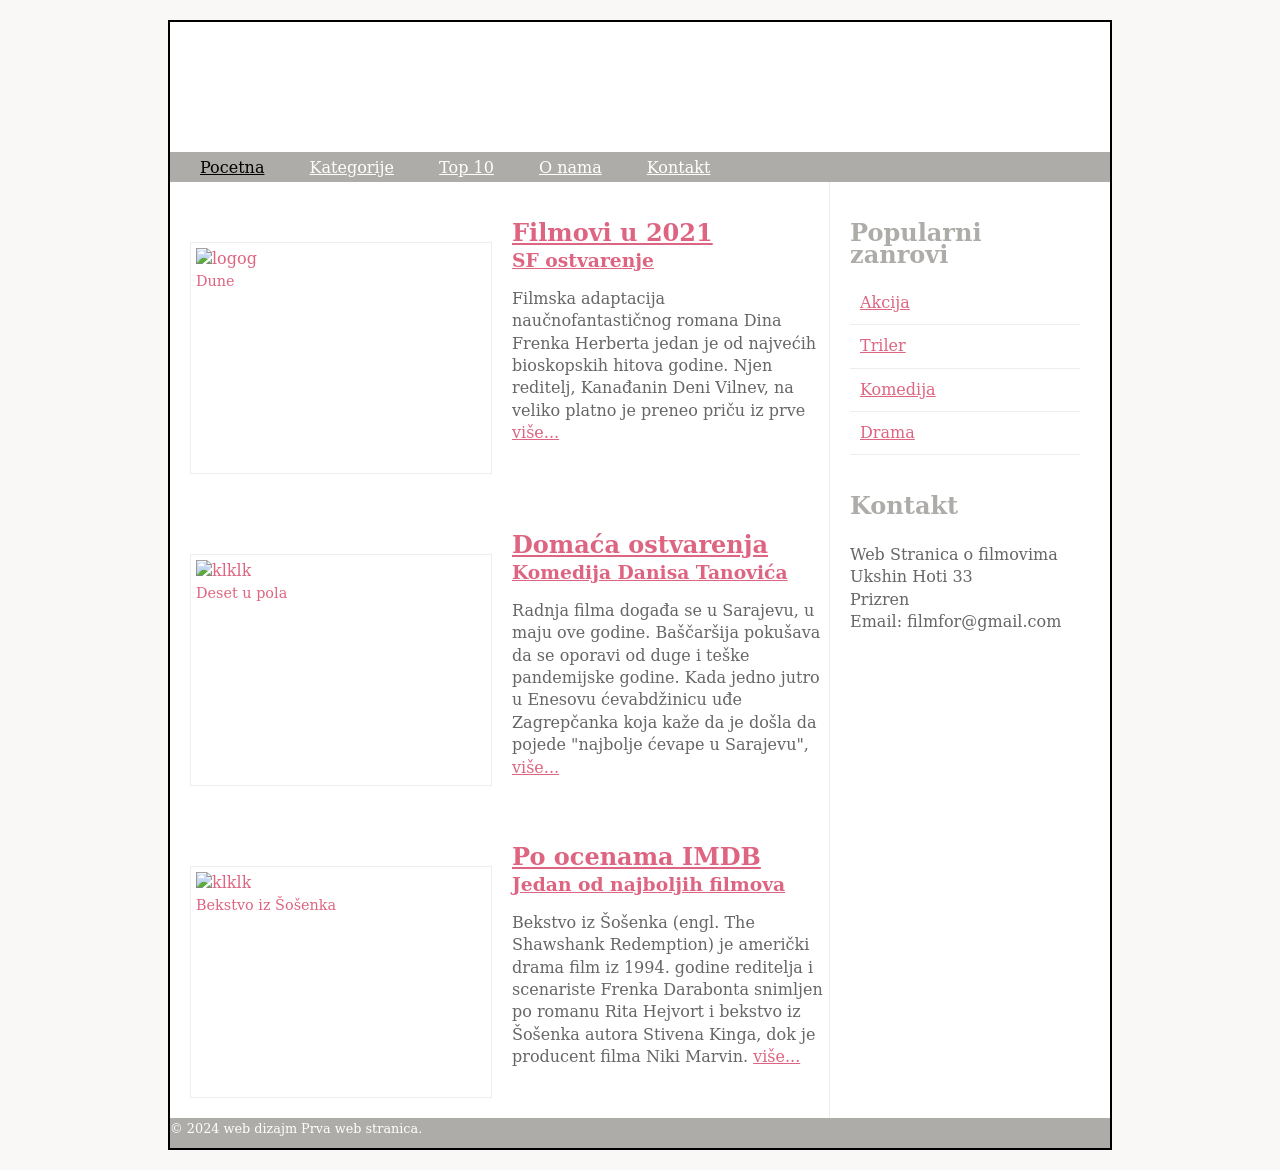
==== index.html @ 5de269fb "Add files via upload" ====
<!doctype html>
<html>
<head>
<meta charset="utf-8">
<title>Filmski forum</title>
	<link href="cssdokument.css" rel="stylesheet" type="text/css" />
</head>
<body>
	<div id="glavna">
	<header>
		<h1>Filmski forum</h1>
		<nav>
		<ul>
			<li><a href="" class="current">Pocetna</a></li>	
			<li> <a href="">Kategorije</a></li>
			<li> <a href="">Top 10</a></li>	
			<li> <a href="" >O nama</a></li>
			<li> <a href="" >Kontakt</a></li>
		</ul>
		</nav>
	</header>
	<div class="levo">
		<article>  
			<!-- Tag <article> </article> kao što sama riječ kaže služi za označavanje 
				nekakvog tekstualno-slikovnog članka. 
				To može biti forum ili blog post, komentar, news ili bilo što drugo. 
				To je najčešće nekakav tekst koji unose različiti autori, 
				a može se postati na druge web sajtove. -->
		<a href="#">
		<figure> <!-- Ako određeni deo dokumenta predstavlja ilustraciju, 
			označavamo ga blok elementom <figure>. 
			Ova ilustracija je najčešće slika (ili više njih), 
			iako može biti i tabela ili čak i običan tekst. 
			Unutar elementa <figure> možemo dodati i tekst koji opisuje ilustraciju. 
			Ovaj tekst se označava kao <figcaption> i po pravilu 
				treba da bude ili prvi ili poslednji HTML element unutar ilustracije. -->
		<img src="images/dune.jpg" alt="logog" width="290" height="190" />
			<figcaption>Dune</figcaption>
		</figure>
			<hgroup> <!-- Ovaj tag služi za grupaciju svih tagova od h1 do h6. -->
			<h2>Filmovi u 2021</h2>
			<h3>SF ostvarenje</h3>
			</hgroup>
		</a>
			<p>Filmska adaptacija naučnofantastičnog romana Dina Frenka Herberta jedan je od najvećih bioskopskih hitova godine. Njen reditelj, Kanađanin Deni Vilnev, na veliko platno je preneo priču iz prve  <a href="">više...</a> </p>
		</article>	
		
		<article>
			<a href="#">
				<figure>
					<img src="images/Desetupola.jpg" width="290" height="190" alt="klklk" />
			<figcaption>Deset u pola</figcaption>
			</figure>
				<hgroup>
			<h2>Domaća ostvarenja</h2>
			<h3>Komedija Danisa Tanovića</h3>
			</hgroup>
			</a>
			<p> Radnja filma događa se u Sarajevu, u maju ove godine. 
				Baščaršija pokušava da se oporavi od duge i teške pandemijske godine. 
				Kada jedno jutro u Enesovu ćevabdžinicu uđe Zagrepčanka 
				koja kaže da je došla da pojede "najbolje ćevape u Sarajevu", 
				<a href="">više...</a></p>
		</article>
		<article>
			<a href="#">
				<figure>
					<img src="images/shawshank.jpg" width="290" height="190" alt="klklk" />
			<figcaption>Bekstvo iz Šošenka</figcaption>
			</figure>
				<hgroup>
			<h2>Po ocenama IMDB</h2>
			<h3>Jedan od najboljih filmova</h3>
			</hgroup>
			</a>
			<p>Bekstvo iz Šošenka (engl. The Shawshank Redemption) je američki drama film iz 1994. godine reditelja i scenariste Frenka Darabonta snimljen po romanu Rita Hejvort i bekstvo iz Šošenka autora Stivena Kinga, dok je producent filma Niki Marvin. <a href="">više...</a></p>
		</article>
	</div>
		<div class="desna">
			<section class="recepti">
				<h2>Popularni zanrovi</h2>
				<a href="">Akcija</a>
				<a href="">Triler</a>
				<a href="">Komedija</a>
				<a href="">Drama</a>
			</section>
			<section>
			<h2>Kontakt</h2>
				<p>Web Stranica o filmovima<br />
				Ukshin Hoti 33<br />
				Prizren <br />
				Email: filmfor@gmail.com</p>
			</section>
		</div>
		<footer>
		&copy; 2024 web dizajm  Prva web stranica.
		</footer>
	</div>
</body>
</html>
---- cssdokument.css ----
@charset "utf-8";
/* CSS Dokument */
header, section, footer, desna, nav, article, figcaption {
	display: block;}
body {
	color: #666666;
	background-color: #f9f8f6;
	background-image: url("images/film.jpg");
	background-position: center;
	font-family: Constantia, "Lucida Bright", "DejaVu Serif", Georgia, "serif";
	line-height: 1.4em;
	margin: 0px;}
#glavna {
	width: 940px;
	margin: 20px auto 20px auto;
	border: 2px solid #000000;
	background-color: #ffffff;
}

header {
	height: 160px;
	background-image: url("images/header.jpg")
}

h1 {
	text-indent: -9999px;
	width: 940px;
	height: 130px;
	margin: 0px;
}

nav, footer {
	clear: both;
	color: #ffffff;
	background-color: #aeaca8;
	height: 30px;
}

nav ul {
	margin: 0px;
	padding: 5px 0px 5px 30px;
}

nav li {
	display: inline;
	margin-right: 40px;
}

nav li a {
	color: #ffffff;
	
}

nav li a:hover, nav li a.current {
	color: #000000;
}

.levo {
	float: left;
	width: 659px;
	border-right: 1px solid #eeeeee;
}

article {
	clear: both;
	overflow: auto;
	width: 100%;
}

hgroup {
	margin-top: 40px;
}

figure {
	float: left;
	width: 290px;
	height: 220px;
	padding: 5px;
	margin: 20px;
	border: 1px solid #eeeeee;
}

figcaption {
	font-size: 90%;
	text-align: left;
}

.desna {
	width: 230px;
	float: left;
	padding: 0px 0px 0px 20px;
}

.desna a {
	display: block;
	padding: 10px;
	border-bottom: 1px solid #eeeeee;
}

.desna a:hover {
	color: #985d6a;
	background-color: #efefef;
}

.desna h2 {
	padding: 30px 0px 10px 0px;
	color: #aeaca8;
}

a {
	color: #de6581;
	text-align: none;
}

h1 h2 h3 {
	font-weight: normal;
}

h2 { 
	margin: 10px 0px 5px 0px;
	padding: 0px;
}

h3 {
	margin: 0px 0px 10px 0px;
	color: #de6581;
}

footer {
	font-size: 80%;
}
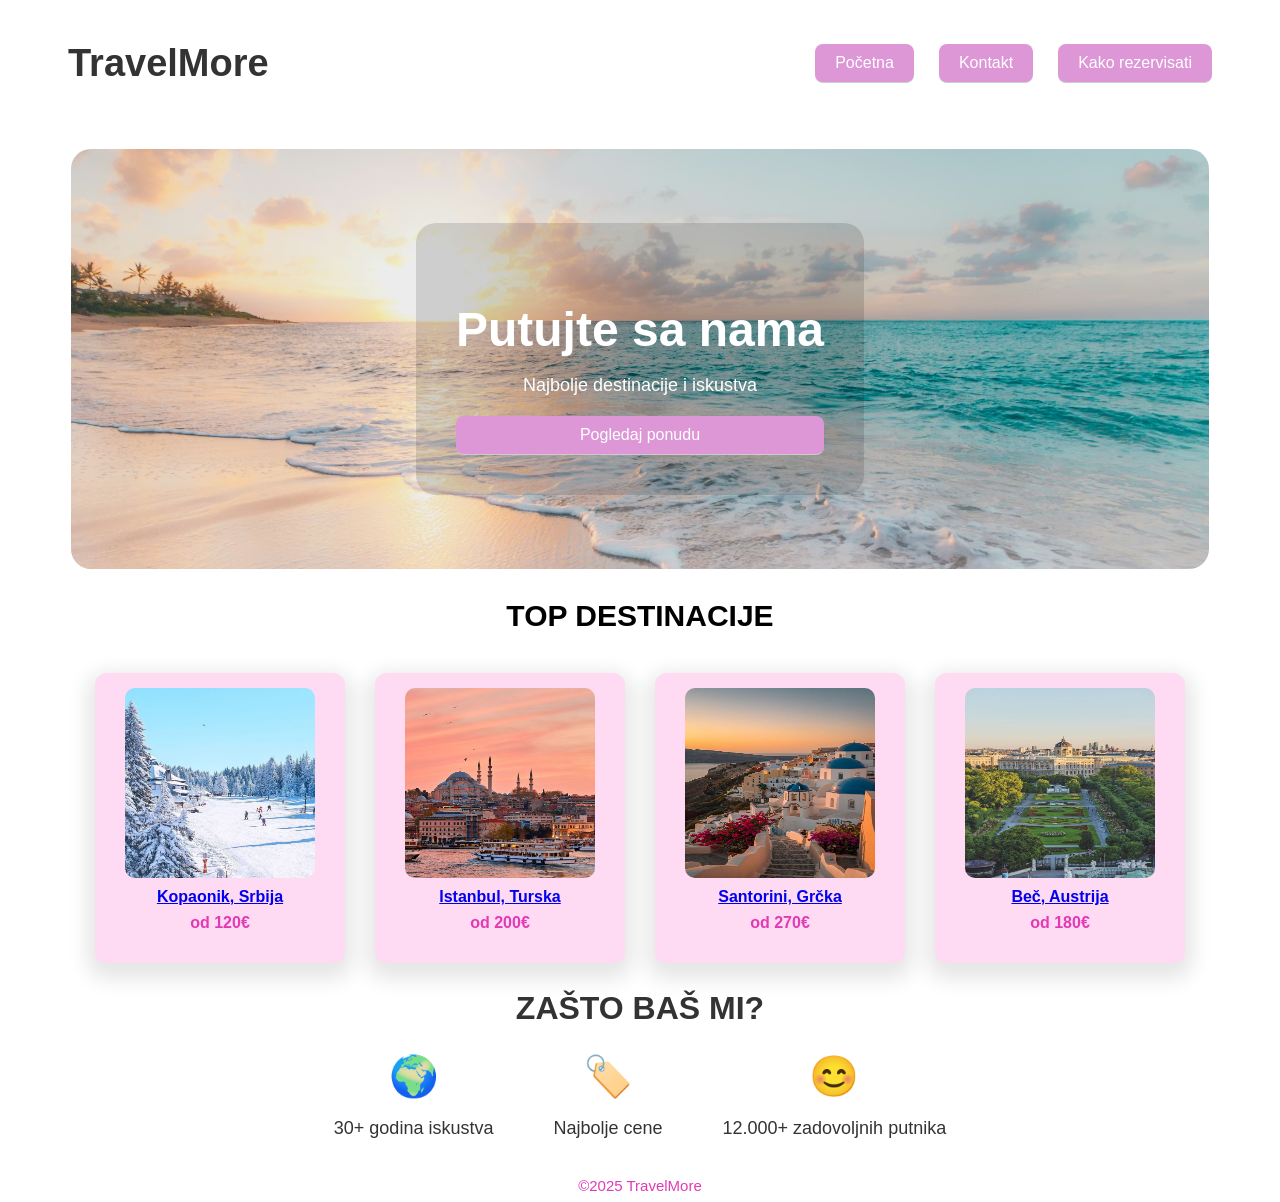
==== commit c05e2fc1: "Add files via upload" ====
--- a/index.html
+++ b/index.html
@@ -1,100 +1,89 @@
-<!doctype html>
 <html>
-<head>
-<meta charset="utf-8">
-<title>Filmski forum</title>
-	<link href="cssdokument.css" rel="stylesheet" type="text/css" />
-</head>
-<body>
-	<div id="glavna">
-	<header>
-		<h1>Filmski forum</h1>
-		<nav>
-		<ul>
-			<li><a href="" class="current">Pocetna</a></li>	
-			<li> <a href="">Kategorije</a></li>
-			<li> <a href="">Top 10</a></li>	
-			<li> <a href="" >O nama</a></li>
-			<li> <a href="" >Kontakt</a></li>
-		</ul>
-		</nav>
-	</header>
-	<div class="levo">
-		<article>  
-			<!-- Tag <article> </article> kao što sama riječ kaže služi za označavanje 
-				nekakvog tekstualno-slikovnog članka. 
-				To može biti forum ili blog post, komentar, news ili bilo što drugo. 
-				To je najčešće nekakav tekst koji unose različiti autori, 
-				a može se postati na druge web sajtove. -->
-		<a href="#">
-		<figure> <!-- Ako određeni deo dokumenta predstavlja ilustraciju, 
-			označavamo ga blok elementom <figure>. 
-			Ova ilustracija je najčešće slika (ili više njih), 
-			iako može biti i tabela ili čak i običan tekst. 
-			Unutar elementa <figure> možemo dodati i tekst koji opisuje ilustraciju. 
-			Ovaj tekst se označava kao <figcaption> i po pravilu 
-				treba da bude ili prvi ili poslednji HTML element unutar ilustracije. -->
-		<img src="images/dune.jpg" alt="logog" width="290" height="190" />
-			<figcaption>Dune</figcaption>
-		</figure>
-			<hgroup> <!-- Ovaj tag služi za grupaciju svih tagova od h1 do h6. -->
-			<h2>Filmovi u 2021</h2>
-			<h3>SF ostvarenje</h3>
-			</hgroup>
-		</a>
-			<p>Filmska adaptacija naučnofantastičnog romana Dina Frenka Herberta jedan je od najvećih bioskopskih hitova godine. Njen reditelj, Kanađanin Deni Vilnev, na veliko platno je preneo priču iz prve  <a href="">više...</a> </p>
-		</article>	
-		
-		<article>
-			<a href="#">
-				<figure>
-					<img src="images/Desetupola.jpg" width="290" height="190" alt="klklk" />
-			<figcaption>Deset u pola</figcaption>
-			</figure>
-				<hgroup>
-			<h2>Domaća ostvarenja</h2>
-			<h3>Komedija Danisa Tanovića</h3>
-			</hgroup>
-			</a>
-			<p> Radnja filma događa se u Sarajevu, u maju ove godine. 
-				Baščaršija pokušava da se oporavi od duge i teške pandemijske godine. 
-				Kada jedno jutro u Enesovu ćevabdžinicu uđe Zagrepčanka 
-				koja kaže da je došla da pojede "najbolje ćevape u Sarajevu", 
-				<a href="">više...</a></p>
-		</article>
-		<article>
-			<a href="#">
-				<figure>
-					<img src="images/shawshank.jpg" width="290" height="190" alt="klklk" />
-			<figcaption>Bekstvo iz Šošenka</figcaption>
-			</figure>
-				<hgroup>
-			<h2>Po ocenama IMDB</h2>
-			<h3>Jedan od najboljih filmova</h3>
-			</hgroup>
-			</a>
-			<p>Bekstvo iz Šošenka (engl. The Shawshank Redemption) je američki drama film iz 1994. godine reditelja i scenariste Frenka Darabonta snimljen po romanu Rita Hejvort i bekstvo iz Šošenka autora Stivena Kinga, dok je producent filma Niki Marvin. <a href="">više...</a></p>
-		</article>
-	</div>
-		<div class="desna">
-			<section class="recepti">
-				<h2>Popularni zanrovi</h2>
-				<a href="">Akcija</a>
-				<a href="">Triler</a>
-				<a href="">Komedija</a>
-				<a href="">Drama</a>
-			</section>
-			<section>
-			<h2>Kontakt</h2>
-				<p>Web Stranica o filmovima<br />
-				Ukshin Hoti 33<br />
-				Prizren <br />
-				Email: filmfor@gmail.com</p>
-			</section>
-		</div>
-		<footer>
-		&copy; 2024 web dizajm  Prva web stranica.
-		</footer>
-	</div>
-</body>
-</html>
+    <head>
+        <meta charset="utf-8">
+        <title>Let's Travel</title>
+            <link href="cssdokument.css" rel="stylesheet" type="text/css"/>
+    </head>
+      <body> 
+        <header class="glavna1">
+        <div class="logo">TravelMore</div>
+             <nav>
+                <ul class="linkovi">
+                    <li><a href="index.html" class="current">Početna</a></li>
+                    <li><a href="kontakt.html">Kontakt</a></li>
+                    <li><a href="rezervacija.html">Kako rezervisati</a></li>
+                </ul>
+             </nav>
+           </header>
+            <section class="prvi">
+              <div class="drugi">
+                <h2>Putujte sa nama</h2>
+                 <p>Najbolje destinacije i iskustva</p>
+                 <a href="ponude.html">Pogledaj ponudu</a>
+              </div>
+             </section>
+              <h2 class="naslov1">TOP DESTINACIJE</h2>
+            <div class="destinacije">
+          <article>
+                  <a href="#">
+                    <figure>
+                        <img src="images/kopaonik.jpg" alt="logog" width="190" height="190"/>
+                        <figcaption>Kopaonik, Srbija</figcaption>
+                    </figure>
+                </a>
+                     <p>od 120€</p>
+            </article>
+            <article>
+                <a href="#">
+                    <figure>
+                        <img src="images/istanbul.jpg" width="190" height="190" alt="ok"/>
+                        <figcaption>Istanbul, Turska</figcaption>
+                    </figure>
+                </a>
+                   <p> od 200€</p>
+            </article>
+            <article>
+                <a href="#">
+                    <figure>
+                    <img src="images/santorini.jpg" width="190" height="190" />
+                    <figcaption>Santorini, Grčka</figcaption>
+                    </figure>
+                </a>
+                <p>od 270€</p>
+            </article>
+             <article>
+                <a href="#">
+                    <figure>
+                        <img src="images/beč.jpg" width="190" height="190" alt="ok"/>
+                        <figcaption>Beč, Austrija</figcaption>
+                    </figure>
+                </a>
+                     <p>od 180€</p>
+            </article>
+         </div>
+          <section class="kraj">
+    <h2>ZAŠTO BAŠ MI?</h2>
+    <div class="opis">
+
+        <div class="opis1">
+            <span>🌍</span>
+            <p>30+ godina iskustva</p>
+        </div>
+
+        <div class="opis1">
+            <span>🏷️</span>
+            <p>Najbolje cene</p>
+        </div>
+
+        <div class="opis1">
+            <span>😊</span>
+            <p>12.000+ zadovoljnih putnika</p>
+        </div>
+
+    </div>
+</section>
+          <footer>
+            &copy;2025 TravelMore
+          </footer>
+      </body>
+</html>        
--- a/cssdokument.css
+++ b/cssdokument.css
@@ -1,131 +1,348 @@
 @charset "utf-8";
-/* CSS Dokument */
-header, section, footer, desna, nav, article, figcaption {
-	display: block;}
-body {
-	color: #666666;
-	background-color: #f9f8f6;
-	background-image: url("images/film.jpg");
-	background-position: center;
-	font-family: Constantia, "Lucida Bright", "DejaVu Serif", Georgia, "serif";
-	line-height: 1.4em;
-	margin: 0px;}
-#glavna {
-	width: 940px;
-	margin: 20px auto 20px auto;
-	border: 2px solid #000000;
-	background-color: #ffffff;
-}
-
-header {
-	height: 160px;
-	background-image: url("images/header.jpg")
-}
-
-h1 {
-	text-indent: -9999px;
-	width: 940px;
-	height: 130px;
-	margin: 0px;
-}
-
-nav, footer {
-	clear: both;
-	color: #ffffff;
-	background-color: #aeaca8;
-	height: 30px;
-}
-
-nav ul {
-	margin: 0px;
-	padding: 5px 0px 5px 30px;
-}
-
-nav li {
-	display: inline;
-	margin-right: 40px;
-}
-
-nav li a {
-	color: #ffffff;
-	
-}
-
-nav li a:hover, nav li a.current {
-	color: #000000;
-}
-
-.levo {
-	float: left;
-	width: 659px;
-	border-right: 1px solid #eeeeee;
-}
-
-article {
-	clear: both;
-	overflow: auto;
-	width: 100%;
-}
-
-hgroup {
-	margin-top: 40px;
-}
-
-figure {
-	float: left;
-	width: 290px;
-	height: 220px;
-	padding: 5px;
-	margin: 20px;
-	border: 1px solid #eeeeee;
-}
-
-figcaption {
-	font-size: 90%;
-	text-align: left;
-}
-
-.desna {
-	width: 230px;
-	float: left;
-	padding: 0px 0px 0px 20px;
-}
-
-.desna a {
-	display: block;
-	padding: 10px;
-	border-bottom: 1px solid #eeeeee;
-}
-
-.desna a:hover {
-	color: #985d6a;
-	background-color: #efefef;
-}
-
-.desna h2 {
-	padding: 30px 0px 10px 0px;
-	color: #aeaca8;
-}
-
-a {
-	color: #de6581;
-	text-align: none;
-}
-
-h1 h2 h3 {
-	font-weight: normal;
-}
-
-h2 { 
-	margin: 10px 0px 5px 0px;
-	padding: 0px;
-}
-
-h3 {
-	margin: 0px 0px 10px 0px;
-	color: #de6581;
+header, section,footer, logo, prvi, drugi, article, nav, figcaption{
+    display: block;
+}
+
+/*Početna*/
+body{
+    background-color: #ffffff;
+    color: #333;
+    font-family: Arial, sans-serif;
+}
+
+.glavna1{
+    display: flex;
+    align-items: center;
+    justify-content: space-between;
+    padding: 20px 60px;
+    background: #fff;
+}
+
+.logo {
+    font-size: 38px;
+    font-weight: bold;
+}
+
+.linkovi{
+   list-style: none;
+   display: flex;
+   gap: 25px;
+}
+
+.linkovi a{
+   display: block;
+   padding: 10px 20px;
+   border-radius: 8px;
+   text-decoration: none;
+   border-bottom: 1px solid #ccc;
+   color: #fff;
+   background-color: #dd97d7;
+}
+
+.linkovi a:hover{
+    color: #fff;
+    background-color: #eb77dd;
+}
+
+.prvi{
+    height: 420px;
+    background-image: url(images/pozadina.avif);
+    background-size: cover;
+    background-position: center;
+    border-radius: 20px;
+    margin: 30px auto;
+    width: 90%;
+    display: flex;
+    align-items: center;
+    justify-content: center;
+}
+
+.drugi{
+    text-align: center;
+    color: #fff;
+    background: rgba(0, 0, 0, 0.129);
+    padding: 40px;
+    border-radius: 20px;
+}
+
+.drugi h2{
+    font-size: 48px;
+    margin-bottom: 10px;
+}
+
+.drugi p{
+    font-size: 18px;
+    margin-bottom: 20px;
+}
+
+.drugi a{
+   display: block;
+   padding: 10px 20px;
+   border-radius: 8px;
+   text-decoration: none;
+   border-bottom: 1px solid #ccc;
+   color: #fff;
+   background-color: #dd97d7;
+}
+
+.drugi a:hover{
+    color: #fff;
+    background-color: #eb77dd;
+}
+
+.naslov1 {
+    text-align: center;
+    font-size: 30px;
+    margin-bottom: 40px;
+    font-weight: bold;
+    color: #000;
+}
+
+.destinacije{
+    display: flex;
+    justify-content: center; 
+    gap: 30px;               
+}
+
+.destinacije article {
+    background: #ffdaf3;
+    padding: 15px;
+    border-radius: 12px;
+    text-align: center;
+    width: 220px;
+    box-shadow: 0 8px 20px 8px rgba(0, 0, 0, 0.1);
+}
+
+.destinacije figure {
+    margin: 0;
+    display: flex;
+    flex-direction: column;
+    align-items: center;
+}
+
+.destinacije img {
+    display: block;
+    width: 190px;
+    height: 190px;
+    border-radius: 10px;
+}
+
+.destinacije figcaption {
+    margin-top: 10px;
+    font-weight: bold;
+    font-size: 16px;
+}
+
+.destinacije article p {
+    margin-top: 8px;
+    color: #e13ab4;
+    font-weight: bold;
+}
+
+.destinacije article:hover {
+    color: #ccc;
+    background-color: #bed6f6;
+}
+
+.kraj h2{
+    text-align: center;
+    font-size: 32px;
+}
+
+.opis {
+    display: flex;
+    justify-content: center;
+    gap: 60px;
+}
+
+.opis1 {
+    text-align: center;
+    font-size: 18px;
+}
+
+.opis1 span {
+    font-size: 40px;
+    display: block;
+    margin-bottom: 10px;
 }
 
 footer {
-	font-size: 80%;
-}+    text-align: center;
+    font-size: 15px;
+    padding-top: 20px;
+    color: #e13ab4;
+}
+.pozadina{
+    background-color: #c985de;
+    color: #333;
+    font-family: Arial, Helvetica, sans-serif;
+}
+
+/*Kontakt forma*/
+.jedandodrugog {
+    display: flex;
+    gap: 30px; /* Razmak između forme i tabele */
+    justify-content: center; /* Centriranje */
+    align-items: flex-start; /* Poravnanje po vrhu */
+    margin-top: 30px;
+}
+.Naslov {
+    padding: 20px;
+    font-size: 22px;
+    font-family: 'Franklin Gothic Medium', 'Arial Narrow', Arial, sans-serif;
+    font-weight: bold;
+    text-align: center;
+    color: #320037;
+}
+
+.glavna2{
+    display: flex;
+    align-items: center;
+    justify-content: space-between;
+    padding: 20px 60px;
+    background: #c985de;
+}
+
+.forma {
+    background-color: #edbde7;
+    padding: 20px;
+    border-radius: 10px;
+    box-shadow: 0 2px 6px rgba(0,0,0,0.2);
+    width: 300px;
+}
+
+.forma input, .forma textarea, .forma select {
+    width: 100%;
+    padding: 8px;
+    margin-top: 5px;
+    margin-bottom: 10px;
+    border-radius: 5px;
+    border: 1px solid #ccc;
+}
+
+.forma button {
+    padding: 10px 20px;
+    background-color: #d953f7;
+    color: white;
+    border: none;
+    border-radius: 5px;
+}
+
+.forma button:hover {
+    color: #fff;
+    background-color: rgba(236, 129, 204, 0.922);
+}
+
+/*Tabela*/
+.tabela {
+    background-color: #eda8e8;
+    padding: 20px;
+    border-radius: 10px;
+    box-shadow: 0 2px 6px rgba(0, 0, 0, 0.616);
+}
+
+.tabela table {
+    width: 100%;
+    background-color: #fa9cea;
+    color: #000;
+}
+
+.tabela th{
+    border: 2px solid #320037;
+    padding: 21px;
+    text-align: center;
+   background-color: #e678ce;
+}
+
+.tabela tr, .tabela td {
+    border: 1px solid #320037;
+    padding: 21px;
+    text-align: left;
+}
+
+/*Kako rezervisati*/
+.glavna3 {
+    background: #ffffff;
+    padding: 15px 50px;
+    display: flex;
+    justify-content: space-between;
+    align-items: center;
+}
+
+.logo2 {
+    font-size: 26px;
+    font-weight: bold;
+    color: #ff8ccf;
+}
+
+.delovi {
+    height: 420px;
+    background-image: url(images/pozadina.avif);
+    background-size: cover;
+    background-position: center;
+    border-radius: 20px;
+    margin: 30px auto;
+    width: 90%;
+    display: flex;
+    align-items: center;
+    justify-content: center;
+}
+
+.deo {
+   text-align: center;
+    color: #fff;
+    background: rgba(0, 0, 0, 0.129);
+    padding: 40px;
+    border-radius: 20px;
+}
+
+.deo h1 {
+    font-size: 48px;
+    margin-bottom: 10px;
+}
+
+.deo p{
+    font-size: 18px;
+    margin-bottom: 20px;
+}
+
+.koraci {
+    margin: 50px auto;
+    display: flex;
+    gap: 25px;
+    padding: 0 20px;
+}
+
+.korak {
+    background: #ffffff;
+    border-radius: 20px;
+    padding: 30px 25px;
+    text-align: left;
+    box-shadow: 0 12px 30px rgba(255, 80, 150, 0.35);
+    position: relative;
+}
+
+.korak h3 {
+    margin-bottom: 10px;
+    color: #ff2f92;
+}
+
+.kontaktiraj {
+    background: #ff8ccf;
+    padding: 60px 20px;
+    text-align: center;
+    color: white;
+}
+
+.kontaktiraj h2 {
+    margin-bottom: 25px;
+    font-size: 32px;
+}
+
+
+
+
+
+
+
+
